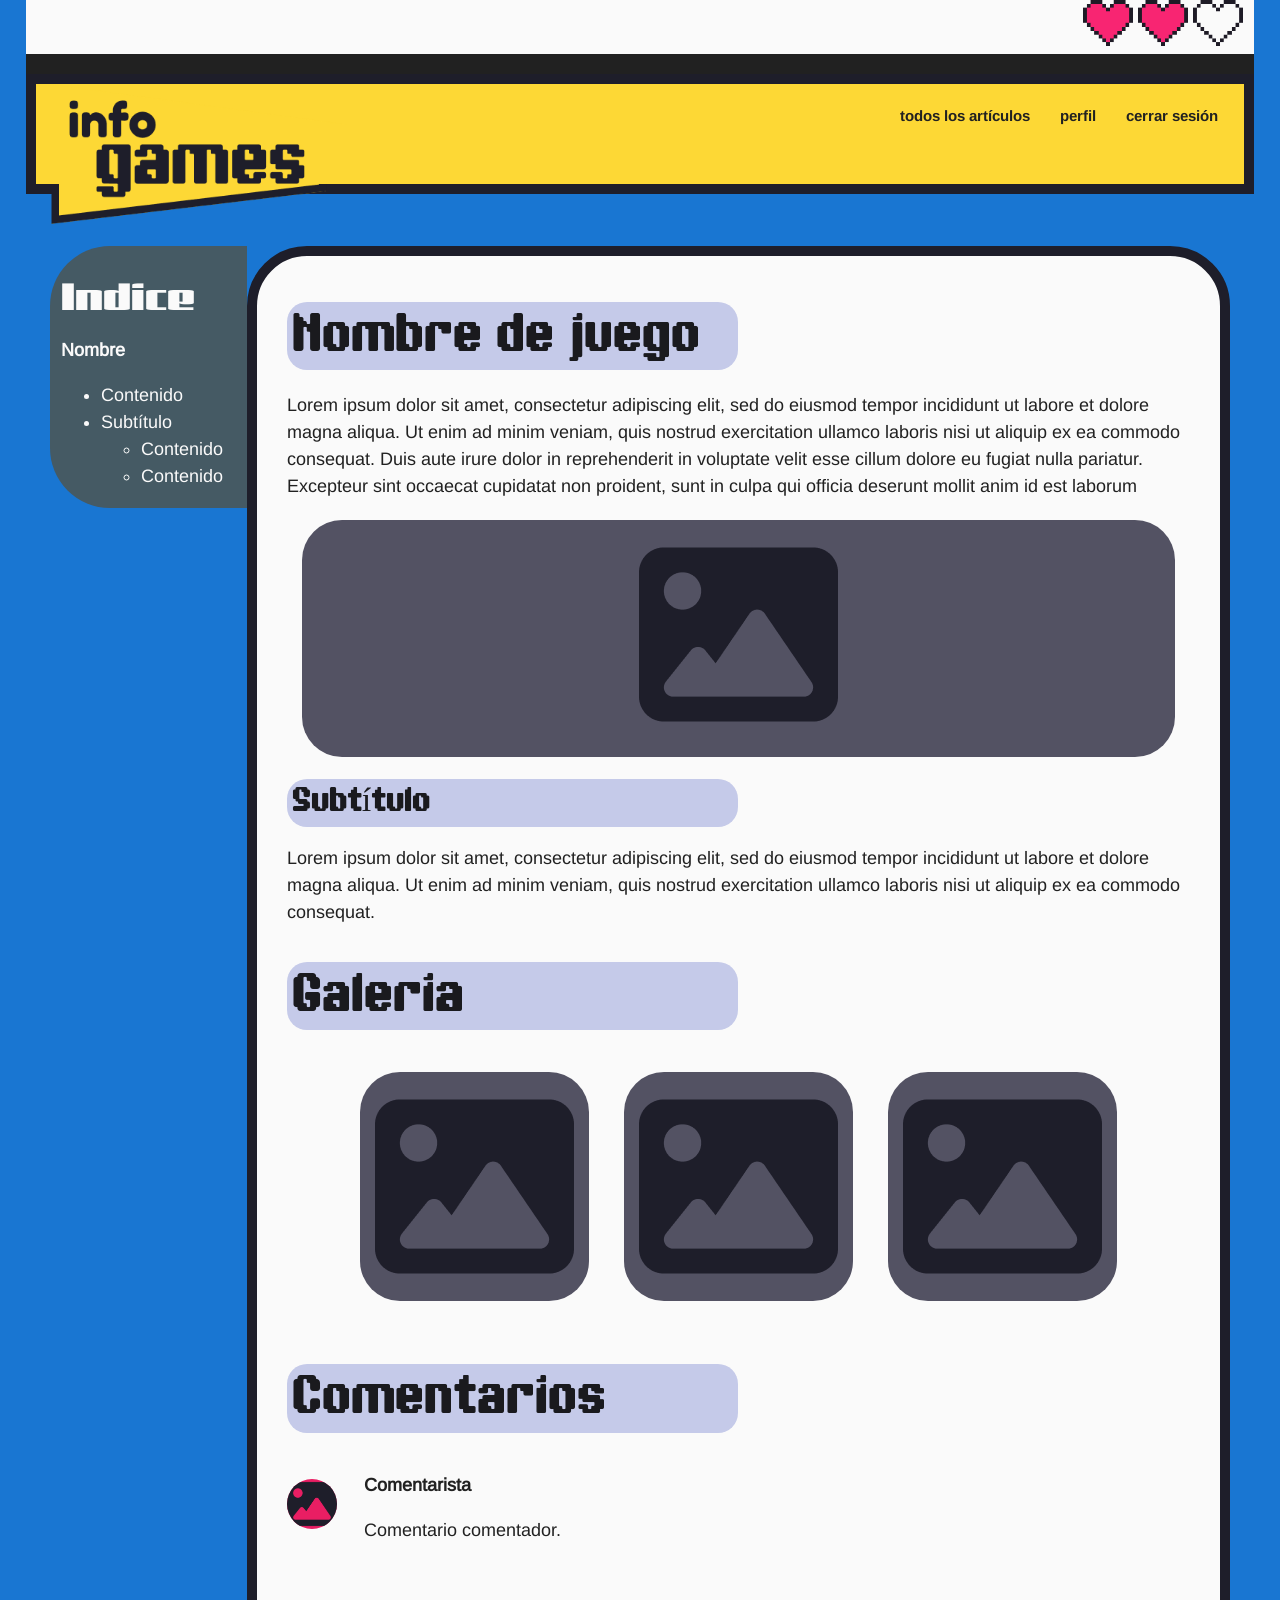
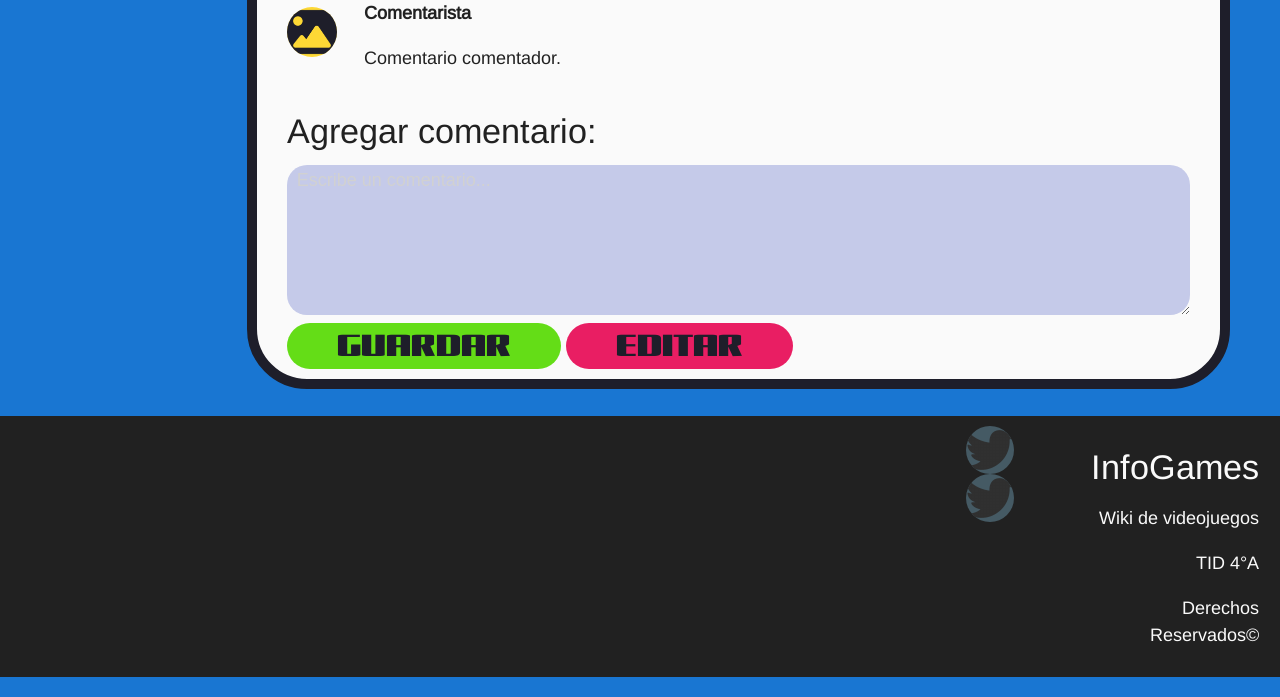
==== art_admin.html @ 283d0f70 "pags y front end" ====
<!DOCTYPE html>
<html lang="es">

<head>
    <meta charset="UTF-8">
    <!--<meta name="viewport" content="width=device-width, initial-scale=1.0">-->
    <title>InfoGames</title>
    <link rel="icon" href="imgs/favicon.ico" type="image/x-icon">
    <link rel="stylesheet" href="include/materialize/css/materialize.css">
    <link rel="stylesheet" href="css/estilo.css">
</head>

<body class="blue darken-2">
    <div class="margen">

        <div class="grey darken-4">
            <div class="row  right-align grey lighten-5" id="corazao">
                <section class=" col l11 offset-l1 m10 offset-m2 s9 offset-s3 ">
                    <img src="imgs/corazao.png" alt="corazones pixel" width="50" class="responsive-img">
                    <img src="imgs/corazao.png" alt="corazones pixel" width="50" class="responsive-img">
                    <img src="imgs/corazao_vacio.png" alt="corazones pixel" width="50" class="responsive-img">
                </section>
            </div>

            <header>
                <nav class="row yellow darken-1 right-align g-5">
                    <section class="container col s12 m12 l12">
                        <a href="index.html" class="left"><img src="imgs/logo.png" alt="info games logo"
                                class="responsive-img s1 l3 m2 hide-on-small-only" width="300"></a>
                        <ul class="right s12 l12 m12">
                            <li><a href="todos_art.html" class="grey-text text-darken-4 " id="nav1">todos los artículos</a>
                            </li>
                            <li><a href="perfil.html" class="grey-text text-darken-4" id="nav2">perfil</a></li>
                            <li><a href="cerrar_sesion.html" class="grey-text text-darken-4" id="nav3">cerrar sesión</a>
                            </li>
                        </ul>
                    </section>
                </nav>
            </header>
        </div>
        <div class="row margen">
            <aside class="col s12 m3 l2 blue-grey darken-2 grey-text text-lighten-5">
                <h3 id="sustitulo">Indice</h3>
                <p><b>Nombre</b></p>
                <ul class="browser-default">
                    <li><a href="#" class="grey-text text-lighten-5">Contenido</a></li>
                    <li><a href="#" class="grey-text text-lighten-5">Subtítulo</a>
                        <ul class="browser-default">
                            <li><a href="#" class="grey-text text-lighten-5">Contenido</a></li>
                            <li><a href="#" class="grey-text text-lighten-5">Contenido</a></li>
                        </ul>
                    </li>
                </ul>
            </aside>

            <main class="col s12 m9 l10 grey lighten-5" id="cont_lateral">
                <section>
                    <h2 class="indigo lighten-4">Nombre de juego</h2>
                    <p>Lorem ipsum dolor sit amet, consectetur adipiscing elit, sed do eiusmod tempor incididunt ut
                        labore
                        et dolore magna aliqua. Ut enim ad minim veniam, quis nostrud exercitation ullamco laboris nisi
                        ut
                        aliquip ex ea commodo consequat. Duis aute irure dolor in reprehenderit in voluptate velit esse
                        cillum dolore eu fugiat nulla pariatur. Excepteur sint occaecat cupidatat non proident, sunt in
                        culpa qui officia deserunt mollit anim id est laborum</p>
                    <div class="center-align cont_img">
                        <img src="imgs/imagen_plhdr.png" alt="imagen" class="responsive-img">
                    </div>

                </section>
                <section>
                    <h4 class="indigo lighten-4 subt">Subtítulo</h4>
                    <p>Lorem ipsum dolor sit amet, consectetur adipiscing elit, sed do eiusmod tempor incididunt ut
                        labore
                        et dolore magna aliqua. Ut enim ad minim veniam, quis nostrud exercitation ullamco laboris nisi
                        ut
                        aliquip ex ea commodo consequat. </p>
                </section>
                <section>
                    <h2 class="indigo lighten-4">Galeria</h2>
                    <div class="center-align">
                        <img src="imgs/imagen_plhdr.png" alt="imagen" class="center-align cont_img responsive-img">
                        <img src="imgs/imagen_plhdr.png" alt="imagen" class="center-align cont_img responsive-img">
                        <img src="imgs/imagen_plhdr.png" alt="imagen" class="center-align cont_img responsive-img">
                    </div>
                </section>
                <section>
                    <h2 class="indigo lighten-4">Comentarios</h2>
                    <section>
                        <div class="row valign-wrapper">
                            <div class="col s1 m1 l1">
                                <img src="imgs/imagen_plhdr.png" alt="foto perfil" class="circle pink responsive-img" width="50">
                                
                            </div>
                            <div class="col s11 m11 l11">
                                <p><b>Comentarista</b></p>
                                <p>Comentario comentador.</p>
                            </div>

                        </div>

                        <div class="row valign-wrapper">
                            <div class="col s1 m1 l1">
                                <img src="imgs/imagen_plhdr.png" alt="foto perfil" class="circle yellow darken-1 responsive-img" width="50">
                                
                            </div>
                            <div class="col s11 m11 l11">
                                <p><b>Comentarista</b></p>
                                <p>Comentario comentador.</p>
                            </div>

                        </div>
                    </section>
                    <h4>Agregar comentario:</h4>
                    <form action="">
                        <textarea name="" id="" class=" inpt_med" placeholder="Escribe un comentario..." rows="10" cols="50"></textarea><br>
                        <button type="submit" class="boton light-green accent-4">GUARDAR</button> <button type="submit" class="boton pink">EDITAR</button>
                    </form>
                </section>
            </main>
        </div>

    </div><br>
    <footer class="right-align grey-text text-lighten-5 grey darken-4 row">
        <section class="col s1 offset-s9">
            <img src="imgs/twt.png" alt="red social" class="circle blue-grey darken-2 left p-5 m-6 responsive-img"><img
                src="imgs/twt.png" alt="red social" class="circle blue-grey darken-2 left p-5 m-6 responsive-img">
        </section>
        <section class="col right-align s2">
            <h4>InfoGames</h4>
            <p>Wiki de videojuegos</p>
            <p>TID 4°A</p>
            <p>Derechos Reservados&copy;</p>
        </section>
    </footer>
</body>

</html>
---- css/estilo.css ----
:root{
    --rojo:#ff0b67;
    --rojo_ocs:#800909;
    --naranja:#fece02;
    --verde:#30bf3c;
    /*--verde_grad: linear-gradient(180deg,rgba(48, 191, 60, 1) 60%, rgba(171, 255, 36, 1) 100%);*/
    --turquesa:#3ee3cd;
    --azul:#166fd5;
    --azul_claro:#4290eb;
    --azul_osc:#204d7f;
    --blanco:#f5f5f5;
    --gris_claro:#c0d1e1;
    --negro:#1e1e2a;
    --gris_osc:#535263;
    --gris_m_osc:#282834;
}
*{
    font-family: Arimo;
    font-size: 18px;
}
.margen{
    margin: auto;
    padding: 0 2%;
}

nav{
    box-shadow: none;
    height: 120px;
    /*padding-top: 40px;*/
    border: 10px solid var(--negro);
    margin: 0 2%;
}
nav a, #text_desc{
    font-size: 30px;
    font-family: Arimo Bold;
    
}
#sub_articulos, #sustitulo{
    font-family: Gaj;
}
#sub_articulos{
    font-size: 80px;
}
#principal{
    padding: 100px 20px 20px 20px;
    border-radius: 60px;
    border: 10px solid var(--negro);
}
.tarjetas{
    padding: 20px 10px 30px;
    border-radius: 40px;
    margin:0 40px;
}
.cont_img{
    padding: 15px;
    margin: 20px 15px;
    border-radius: 40px;
    background-color: var(--gris_osc);
    font-size: 18px;
}
.link{
    font-weight: bold;
    color: var(--azul_osc);
    text-decoration: underline;
    font-size: 18px;
}

#linea_verde{
    background-color: var(--verde);
    width: 100%;
    height: 20px;
}
#sustitulo{
    font-size: 40px;
}
footer{
    padding: 10px;
    margin: 0;
    
}

#nav1:hover{
    color: var(--blanco);
    background-color: var(--azul_claro);
    border-radius: 20px;
}
#nav2:hover{
    color: var(--blanco);
    background-color: var(--rojo);
    border-radius: 20px;
}
#nav3:hover{
    color: var(--blanco);
    background-color: var(--verde);
    border-radius: 20px;
}
.link:hover{
    color: var(--rojo_ocs);
}
aside{
    border-radius: 60px 0 0 60px;
}
#cont_lateral{
    border-radius: 60px;
    border: 10px solid var(--negro);
    padding: 10px 30px;
}

h2, .subt{
    font-family: GP;
    border-radius: 20px;
    padding: 5px;
    width: 50%;
}
.inpt{
    background-color: #c5cae9;
    border-radius: 20px;
    border: none;
    outline: none;
    padding: 5px 10px;
    width: 70%;
    height: 50px;
}
.lbl{
 font-size: 22px;
 font-weight: bold;
 color: var(--negro);
}

.inpt_med{
    background-color: #c5cae9;
    border-radius: 20px;
    border: none;
    outline: none;
    padding: 5px 10px;
    height: 150px;
}
.boton{
    border-radius: 60px;
    text-align: center;
    font-family: Gaj;
    font-size: 32px;
    border: none;
    outline: none;
    padding: 5px 50px;
    color: var(--negro);
}

@font-face {
    font-family: GP;
    src: url(../fuentes/Game_Paused.otf);
}
@font-face {
    font-family: Arimo;
    src: url(../fuentes/Arimo/static/Arimo-Regular.ttf);
}
@font-face {
    font-family: Arimo Bold;
    src: url(../fuentes/Arimo/static/Arimo-Bold.ttf);
    font-weight: bold;
}
@font-face {
    font-family: Gaj;
    src: url(../fuentes/Gajraj_One/GajrajOne-Regular.ttf);
}
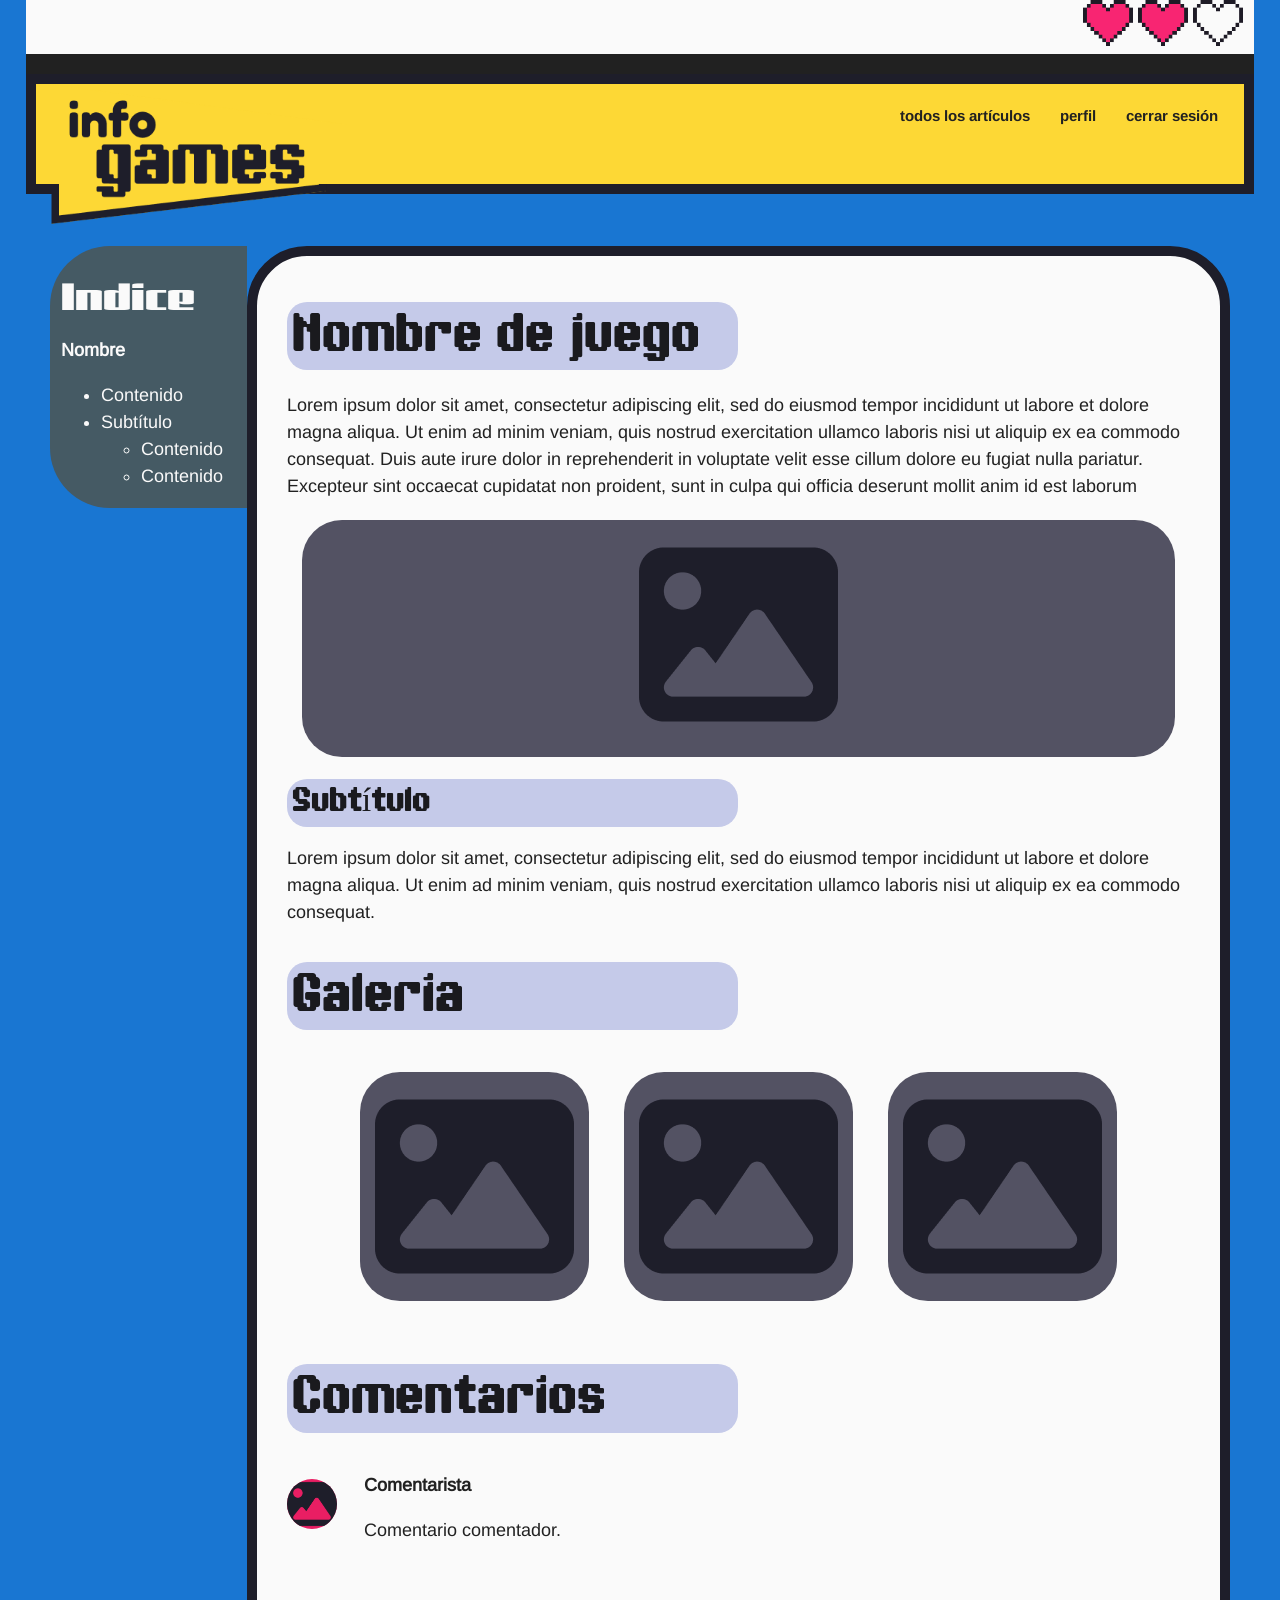
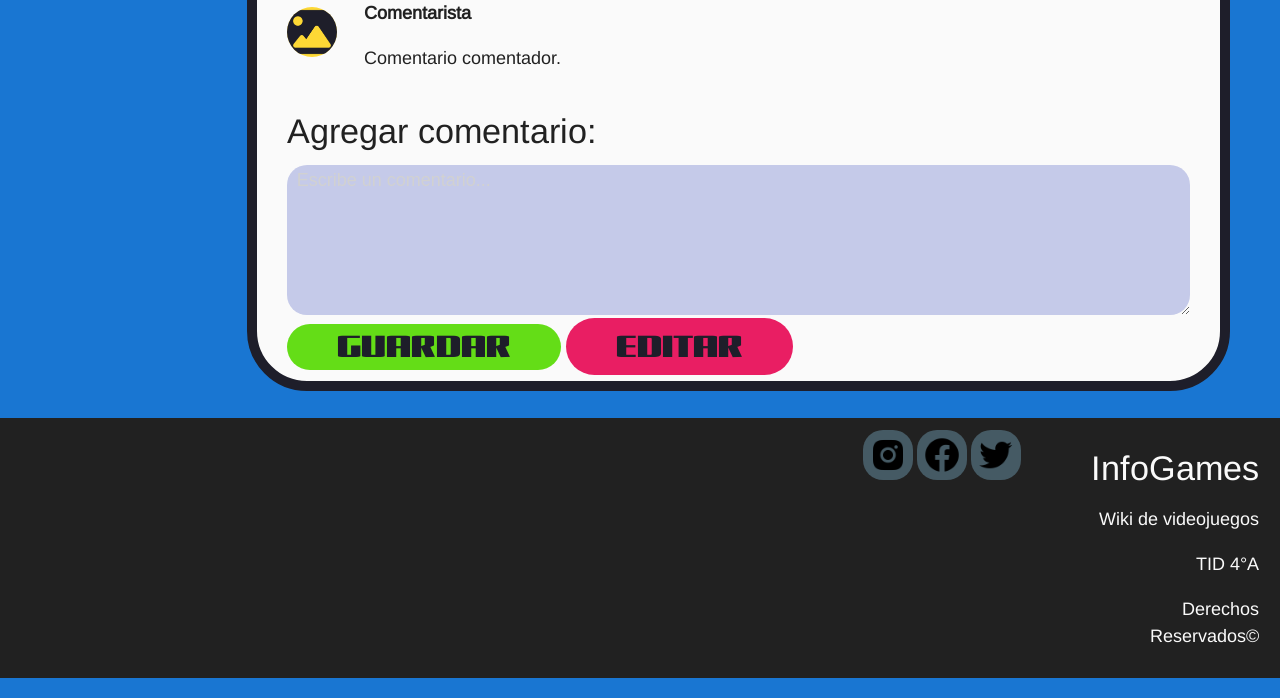
==== commit 7910d193: "test" ====
--- a/art_admin.html
+++ b/art_admin.html
@@ -1,138 +1,144 @@
-<!DOCTYPE html>
-<html lang="es">
-
-<head>
-    <meta charset="UTF-8">
-    <!--<meta name="viewport" content="width=device-width, initial-scale=1.0">-->
-    <title>InfoGames</title>
-    <link rel="icon" href="imgs/favicon.ico" type="image/x-icon">
-    <link rel="stylesheet" href="include/materialize/css/materialize.css">
-    <link rel="stylesheet" href="css/estilo.css">
-</head>
-
-<body class="blue darken-2">
-    <div class="margen">
-
-        <div class="grey darken-4">
-            <div class="row  right-align grey lighten-5" id="corazao">
-                <section class=" col l11 offset-l1 m10 offset-m2 s9 offset-s3 ">
-                    <img src="imgs/corazao.png" alt="corazones pixel" width="50" class="responsive-img">
-                    <img src="imgs/corazao.png" alt="corazones pixel" width="50" class="responsive-img">
-                    <img src="imgs/corazao_vacio.png" alt="corazones pixel" width="50" class="responsive-img">
-                </section>
-            </div>
-
-            <header>
-                <nav class="row yellow darken-1 right-align g-5">
-                    <section class="container col s12 m12 l12">
-                        <a href="index.html" class="left"><img src="imgs/logo.png" alt="info games logo"
-                                class="responsive-img s1 l3 m2 hide-on-small-only" width="300"></a>
-                        <ul class="right s12 l12 m12">
-                            <li><a href="todos_art.html" class="grey-text text-darken-4 " id="nav1">todos los artículos</a>
-                            </li>
-                            <li><a href="perfil.html" class="grey-text text-darken-4" id="nav2">perfil</a></li>
-                            <li><a href="cerrar_sesion.html" class="grey-text text-darken-4" id="nav3">cerrar sesión</a>
-                            </li>
-                        </ul>
-                    </section>
-                </nav>
-            </header>
-        </div>
-        <div class="row margen">
-            <aside class="col s12 m3 l2 blue-grey darken-2 grey-text text-lighten-5">
-                <h3 id="sustitulo">Indice</h3>
-                <p><b>Nombre</b></p>
-                <ul class="browser-default">
-                    <li><a href="#" class="grey-text text-lighten-5">Contenido</a></li>
-                    <li><a href="#" class="grey-text text-lighten-5">Subtítulo</a>
-                        <ul class="browser-default">
-                            <li><a href="#" class="grey-text text-lighten-5">Contenido</a></li>
-                            <li><a href="#" class="grey-text text-lighten-5">Contenido</a></li>
-                        </ul>
-                    </li>
-                </ul>
-            </aside>
-
-            <main class="col s12 m9 l10 grey lighten-5" id="cont_lateral">
-                <section>
-                    <h2 class="indigo lighten-4">Nombre de juego</h2>
-                    <p>Lorem ipsum dolor sit amet, consectetur adipiscing elit, sed do eiusmod tempor incididunt ut
-                        labore
-                        et dolore magna aliqua. Ut enim ad minim veniam, quis nostrud exercitation ullamco laboris nisi
-                        ut
-                        aliquip ex ea commodo consequat. Duis aute irure dolor in reprehenderit in voluptate velit esse
-                        cillum dolore eu fugiat nulla pariatur. Excepteur sint occaecat cupidatat non proident, sunt in
-                        culpa qui officia deserunt mollit anim id est laborum</p>
-                    <div class="center-align cont_img">
-                        <img src="imgs/imagen_plhdr.png" alt="imagen" class="responsive-img">
-                    </div>
-
-                </section>
-                <section>
-                    <h4 class="indigo lighten-4 subt">Subtítulo</h4>
-                    <p>Lorem ipsum dolor sit amet, consectetur adipiscing elit, sed do eiusmod tempor incididunt ut
-                        labore
-                        et dolore magna aliqua. Ut enim ad minim veniam, quis nostrud exercitation ullamco laboris nisi
-                        ut
-                        aliquip ex ea commodo consequat. </p>
-                </section>
-                <section>
-                    <h2 class="indigo lighten-4">Galeria</h2>
-                    <div class="center-align">
-                        <img src="imgs/imagen_plhdr.png" alt="imagen" class="center-align cont_img responsive-img">
-                        <img src="imgs/imagen_plhdr.png" alt="imagen" class="center-align cont_img responsive-img">
-                        <img src="imgs/imagen_plhdr.png" alt="imagen" class="center-align cont_img responsive-img">
-                    </div>
-                </section>
-                <section>
-                    <h2 class="indigo lighten-4">Comentarios</h2>
-                    <section>
-                        <div class="row valign-wrapper">
-                            <div class="col s1 m1 l1">
-                                <img src="imgs/imagen_plhdr.png" alt="foto perfil" class="circle pink responsive-img" width="50">
-                                
-                            </div>
-                            <div class="col s11 m11 l11">
-                                <p><b>Comentarista</b></p>
-                                <p>Comentario comentador.</p>
-                            </div>
-
-                        </div>
-
-                        <div class="row valign-wrapper">
-                            <div class="col s1 m1 l1">
-                                <img src="imgs/imagen_plhdr.png" alt="foto perfil" class="circle yellow darken-1 responsive-img" width="50">
-                                
-                            </div>
-                            <div class="col s11 m11 l11">
-                                <p><b>Comentarista</b></p>
-                                <p>Comentario comentador.</p>
-                            </div>
-
-                        </div>
-                    </section>
-                    <h4>Agregar comentario:</h4>
-                    <form action="">
-                        <textarea name="" id="" class=" inpt_med" placeholder="Escribe un comentario..." rows="10" cols="50"></textarea><br>
-                        <button type="submit" class="boton light-green accent-4">GUARDAR</button> <button type="submit" class="boton pink">EDITAR</button>
-                    </form>
-                </section>
-            </main>
-        </div>
-
-    </div><br>
-    <footer class="right-align grey-text text-lighten-5 grey darken-4 row">
-        <section class="col s1 offset-s9">
-            <img src="imgs/twt.png" alt="red social" class="circle blue-grey darken-2 left p-5 m-6 responsive-img"><img
-                src="imgs/twt.png" alt="red social" class="circle blue-grey darken-2 left p-5 m-6 responsive-img">
-        </section>
-        <section class="col right-align s2">
-            <h4>InfoGames</h4>
-            <p>Wiki de videojuegos</p>
-            <p>TID 4°A</p>
-            <p>Derechos Reservados&copy;</p>
-        </section>
-    </footer>
-</body>
-
+<!DOCTYPE html>
+<html lang="es">
+
+<head>
+    <meta charset="UTF-8">
+    <!--<meta name="viewport" content="width=device-width, initial-scale=1.0">-->
+    <title>InfoGames</title>
+    <link rel="icon" href="imgs/favicon.ico" type="image/x-icon">
+    <link rel="stylesheet" href="include/materialize/css/materialize.css">
+    <link rel="stylesheet" href="css/estilo.css">
+</head>
+
+<body class="blue darken-2">
+    <div class="margen">
+
+        <div class="grey darken-4">
+            <div class="row  right-align grey lighten-5" id="corazao">
+                <section class=" col l11 offset-l1 m10 offset-m2 s9 offset-s3 ">
+                    <img src="imgs/corazao.png" alt="corazones pixel" width="50" class="responsive-img">
+                    <img src="imgs/corazao.png" alt="corazones pixel" width="50" class="responsive-img">
+                    <img src="imgs/corazao_vacio.png" alt="corazones pixel" width="50" class="responsive-img">
+                </section>
+            </div>
+
+            <header>
+                <nav class="row yellow darken-1 right-align g-5">
+                    <section class="container col s12 m12 l12">
+                        <a href="#" class="left"><img src="imgs/logo.png" alt="info games logo"
+                                class="responsive-img s1 l3 m2 hide-on-med-and-down" width="300"></a>
+                        <ul class="right s12 l12 m12">
+                            <li><a href="#" class="grey-text text-darken-4 show-on-medium-and-down hide-on-med-and-up">InfoGames</a>
+                            <li><a href="todos_art.html" class="grey-text text-darken-4 " id="nav1">todos los artículos</a>
+                            </li>
+                            <li><a href="perfil.html" class="grey-text text-darken-4" id="nav2">perfil</a></li>
+                            <li><a href="cerrar_sesion.html" class="grey-text text-darken-4" id="nav3">cerrar sesión</a>
+                            </li>
+                        </ul>
+                    </section>
+                </nav>
+            </header>
+        </div>
+        <div class="row margen">
+            <aside class="col s12 m3 l2 blue-grey darken-2 grey-text text-lighten-5">
+                <h3 id="sustitulo">Indice</h3>
+                <p><b>Nombre</b></p>
+                <ul class="browser-default">
+                    <li><a href="#" class="grey-text text-lighten-5">Contenido</a></li>
+                    <li><a href="#" class="grey-text text-lighten-5">Subtítulo</a>
+                        <ul class="browser-default">
+                            <li><a href="#" class="grey-text text-lighten-5">Contenido</a></li>
+                            <li><a href="#" class="grey-text text-lighten-5">Contenido</a></li>
+                        </ul>
+                    </li>
+                </ul>
+            </aside>
+
+            <main class="col s12 m9 l10 grey lighten-5" id="cont_lateral">
+                <section>
+                    <h2 class="indigo lighten-4">Nombre de juego</h2>
+                    <p>Lorem ipsum dolor sit amet, consectetur adipiscing elit, sed do eiusmod tempor incididunt ut
+                        labore
+                        et dolore magna aliqua. Ut enim ad minim veniam, quis nostrud exercitation ullamco laboris nisi
+                        ut
+                        aliquip ex ea commodo consequat. Duis aute irure dolor in reprehenderit in voluptate velit esse
+                        cillum dolore eu fugiat nulla pariatur. Excepteur sint occaecat cupidatat non proident, sunt in
+                        culpa qui officia deserunt mollit anim id est laborum</p>
+                    <div class="center-align cont_img">
+                        <img src="imgs/imagen_plhdr.png" alt="imagen" class="responsive-img">
+                    </div>
+
+                </section>
+                <section>
+                    <h4 class="indigo lighten-4 subt">Subtítulo</h4>
+                    <p>Lorem ipsum dolor sit amet, consectetur adipiscing elit, sed do eiusmod tempor incididunt ut
+                        labore
+                        et dolore magna aliqua. Ut enim ad minim veniam, quis nostrud exercitation ullamco laboris nisi
+                        ut
+                        aliquip ex ea commodo consequat. </p>
+                </section>
+                <section>
+                    <h2 class="indigo lighten-4">Galeria</h2>
+                    <div class="center-align">
+                        <img src="imgs/imagen_plhdr.png" alt="imagen" class="center-align cont_img responsive-img">
+                        <img src="imgs/imagen_plhdr.png" alt="imagen" class="center-align cont_img responsive-img">
+                        <img src="imgs/imagen_plhdr.png" alt="imagen" class="center-align cont_img responsive-img">
+                    </div>
+                </section>
+                <section>
+                    <h2 class="indigo lighten-4">Comentarios</h2>
+                    <section>
+                        <div class="row valign-wrapper">
+                            <div class="col s1 m1 l1">
+                                <img src="imgs/imagen_plhdr.png" alt="foto perfil" class="circle pink responsive-img" width="50">
+                                
+                            </div>
+                            <div class="col s11 m11 l11">
+                                <p><b>Comentarista</b></p>
+                                <p>Comentario comentador.</p>
+                            </div>
+
+                        </div>
+
+                        <div class="row valign-wrapper">
+                            <div class="col s1 m1 l1">
+                                <img src="imgs/imagen_plhdr.png" alt="foto perfil" class="circle yellow darken-1 responsive-img" width="50">
+                                
+                            </div>
+                            <div class="col s11 m11 l11">
+                                <p><b>Comentarista</b></p>
+                                <p>Comentario comentador.</p>
+                            </div>
+
+                        </div>
+                    </section>
+                    <h4>Agregar comentario:</h4>
+                    <form action="">
+                        <textarea name="" id="" class=" inpt_med" placeholder="Escribe un comentario..." rows="10" cols="50"></textarea><br>
+                        <button type="submit" class="boton light-green accent-4">GUARDAR</button> <a href="crear.html"class="boton pink">EDITAR</a>
+                    </form>
+                </section>
+            </main>
+        </div>
+
+    </div><br>
+    <footer class="right-align grey-text text-lighten-5 grey darken-4 row">
+        <section class="col s1 offset-s7 l2 offset-l8 m1 offset-m8">
+            <div class="blue-grey darken-2">
+                <a href="https://instagram.com"><img src="imgs/inst.png" alt="red social" class="sns blue-grey darken-2 left p-5 m-6 responsive-img"></a>
+                <a href="https://facebook.com"><img src="imgs/fb.png" alt="red social" class=" sns blue-grey darken-2 left p-5 m-6 responsive-img"></a>
+                <a href="https://x.com/?lang=es"><img src="imgs/twt.png" alt="red social" class=" sns blue-grey darken-2 left p-5 m-6 responsive-img"></a>
+            </div>
+            
+            
+        </section>
+        <section class="col right-align s4 l2 m3 grey-text text-lighten-5">
+            <h4>InfoGames</h4>
+            <p>Wiki de videojuegos</p>
+            <p>TID 4°A</p>
+            <p>Derechos Reservados&copy;</p>
+        </section>
+    </footer>
+</body>
+
 </html>
--- a/css/estilo.css
+++ b/css/estilo.css
@@ -1,165 +1,172 @@
-:root{
-    --rojo:#ff0b67;
-    --rojo_ocs:#800909;
-    --naranja:#fece02;
-    --verde:#30bf3c;
-    /*--verde_grad: linear-gradient(180deg,rgba(48, 191, 60, 1) 60%, rgba(171, 255, 36, 1) 100%);*/
-    --turquesa:#3ee3cd;
-    --azul:#166fd5;
-    --azul_claro:#4290eb;
-    --azul_osc:#204d7f;
-    --blanco:#f5f5f5;
-    --gris_claro:#c0d1e1;
-    --negro:#1e1e2a;
-    --gris_osc:#535263;
-    --gris_m_osc:#282834;
-}
-*{
-    font-family: Arimo;
-    font-size: 18px;
-}
-.margen{
-    margin: auto;
-    padding: 0 2%;
-}
-
-nav{
-    box-shadow: none;
-    height: 120px;
-    /*padding-top: 40px;*/
-    border: 10px solid var(--negro);
-    margin: 0 2%;
-}
-nav a, #text_desc{
-    font-size: 30px;
-    font-family: Arimo Bold;
-    
-}
-#sub_articulos, #sustitulo{
-    font-family: Gaj;
-}
-#sub_articulos{
-    font-size: 80px;
-}
-#principal{
-    padding: 100px 20px 20px 20px;
-    border-radius: 60px;
-    border: 10px solid var(--negro);
-}
-.tarjetas{
-    padding: 20px 10px 30px;
-    border-radius: 40px;
-    margin:0 40px;
-}
-.cont_img{
-    padding: 15px;
-    margin: 20px 15px;
-    border-radius: 40px;
-    background-color: var(--gris_osc);
-    font-size: 18px;
-}
-.link{
-    font-weight: bold;
-    color: var(--azul_osc);
-    text-decoration: underline;
-    font-size: 18px;
-}
-
-#linea_verde{
-    background-color: var(--verde);
-    width: 100%;
-    height: 20px;
-}
-#sustitulo{
-    font-size: 40px;
-}
-footer{
-    padding: 10px;
-    margin: 0;
-    
-}
-
-#nav1:hover{
-    color: var(--blanco);
-    background-color: var(--azul_claro);
-    border-radius: 20px;
-}
-#nav2:hover{
-    color: var(--blanco);
-    background-color: var(--rojo);
-    border-radius: 20px;
-}
-#nav3:hover{
-    color: var(--blanco);
-    background-color: var(--verde);
-    border-radius: 20px;
-}
-.link:hover{
-    color: var(--rojo_ocs);
-}
-aside{
-    border-radius: 60px 0 0 60px;
-}
-#cont_lateral{
-    border-radius: 60px;
-    border: 10px solid var(--negro);
-    padding: 10px 30px;
-}
-
-h2, .subt{
-    font-family: GP;
-    border-radius: 20px;
-    padding: 5px;
-    width: 50%;
-}
-.inpt{
-    background-color: #c5cae9;
-    border-radius: 20px;
-    border: none;
-    outline: none;
-    padding: 5px 10px;
-    width: 70%;
-    height: 50px;
-}
-.lbl{
- font-size: 22px;
- font-weight: bold;
- color: var(--negro);
-}
-
-.inpt_med{
-    background-color: #c5cae9;
-    border-radius: 20px;
-    border: none;
-    outline: none;
-    padding: 5px 10px;
-    height: 150px;
-}
-.boton{
-    border-radius: 60px;
-    text-align: center;
-    font-family: Gaj;
-    font-size: 32px;
-    border: none;
-    outline: none;
-    padding: 5px 50px;
-    color: var(--negro);
-}
-
-@font-face {
-    font-family: GP;
-    src: url(../fuentes/Game_Paused.otf);
-}
-@font-face {
-    font-family: Arimo;
-    src: url(../fuentes/Arimo/static/Arimo-Regular.ttf);
-}
-@font-face {
-    font-family: Arimo Bold;
-    src: url(../fuentes/Arimo/static/Arimo-Bold.ttf);
-    font-weight: bold;
-}
-@font-face {
-    font-family: Gaj;
-    src: url(../fuentes/Gajraj_One/GajrajOne-Regular.ttf);
+:root{
+    --rojo:#ff0b67;
+    --rojo_ocs:#800909;
+    --naranja:#fece02;
+    --verde:#30bf3c;
+    /*--verde_grad: linear-gradient(180deg,rgba(48, 191, 60, 1) 60%, rgba(171, 255, 36, 1) 100%);*/
+    --turquesa:#3ee3cd;
+    --azul:#166fd5;
+    --azul_claro:#4290eb;
+    --azul_osc:#204d7f;
+    --blanco:#f5f5f5;
+    --gris_claro:#c0d1e1;
+    --negro:#1e1e2a;
+    --gris_osc:#535263;
+    --gris_m_osc:#282834;
+}
+*{
+    font-family: Arimo;
+    font-size: 18px;
+}
+.margen{
+    margin: auto;
+    padding: 0 2%;
+}
+
+nav{
+    box-shadow: none;
+    height: 120px;
+    /*padding-top: 40px;*/
+    border: 10px solid var(--negro);
+    margin: 0 2%;
+}
+nav a, #text_desc{
+    font-size: 30px;
+    font-family: Arimo Bold;
+    
+}
+#sub_articulos, #sustitulo{
+    font-family: Gaj;
+}
+#sub_articulos{
+    font-size: 80px;
+}
+#principal{
+    padding: 100px 20px 20px 20px;
+    border-radius: 60px;
+    border: 10px solid var(--negro);
+}
+.tarjetas{
+    padding: 20px 10px 30px;
+    border-radius: 40px;
+    margin:0 40px;
+}
+.cont_img{
+    padding: 15px;
+    margin: 20px 15px;
+    border-radius: 40px;
+    background-color: var(--gris_osc);
+    font-size: 18px;
+}
+.link{
+    font-weight: bold;
+    color: var(--azul_osc);
+    text-decoration: underline;
+    font-size: 18px;
+}
+
+#linea_verde{
+    background-color: var(--verde);
+    width: 100%;
+    height: 20px;
+}
+#sustitulo{
+    font-size: 40px;
+}
+footer{
+    padding: 10px;
+    margin: 0;
+    
+}
+.sns{
+    border-radius: 20px;
+    padding: 5px;
+    margin: 2px;
+    width: 50px;
+    display: inline;
+}
+
+#nav1:hover{
+    color: var(--blanco);
+    background-color: var(--azul_claro);
+    border-radius: 20px;
+}
+#nav2:hover{
+    color: var(--blanco);
+    background-color: var(--rojo);
+    border-radius: 20px;
+}
+#nav3:hover{
+    color: var(--blanco);
+    background-color: var(--verde);
+    border-radius: 20px;
+}
+.link:hover{
+    color: var(--rojo_ocs);
+}
+aside{
+    border-radius: 60px 0 0 60px;
+}
+#cont_lateral{
+    border-radius: 60px;
+    border: 10px solid var(--negro);
+    padding: 10px 30px;
+}
+
+h2, .subt{
+    font-family: GP;
+    border-radius: 20px;
+    padding: 5px;
+    width: 50%;
+}
+.inpt{
+    background-color: #c5cae9;
+    border-radius: 20px;
+    border: none;
+    outline: none;
+    padding: 5px 10px;
+    width: 70%;
+    height: 50px;
+}
+.lbl{
+ font-size: 22px;
+ font-weight: bold;
+ color: var(--negro);
+}
+
+.inpt_med{
+    background-color: #c5cae9;
+    border-radius: 20px;
+    border: none;
+    outline: none;
+    padding: 5px 10px;
+    height: 150px;
+}
+.boton{
+    border-radius: 60px;
+    text-align: center;
+    font-family: Gaj;
+    font-size: 32px;
+    border: none;
+    outline: none;
+    padding: 5px 50px;
+    color: var(--negro);
+}
+
+@font-face {
+    font-family: GP;
+    src: url(../fuentes/Game_Paused.otf);
+}
+@font-face {
+    font-family: Arimo;
+    src: url(../fuentes/Arimo/static/Arimo-Regular.ttf);
+}
+@font-face {
+    font-family: Arimo Bold;
+    src: url(../fuentes/Arimo/static/Arimo-Bold.ttf);
+    font-weight: bold;
+}
+@font-face {
+    font-family: Gaj;
+    src: url(../fuentes/Gajraj_One/GajrajOne-Regular.ttf);
 }
